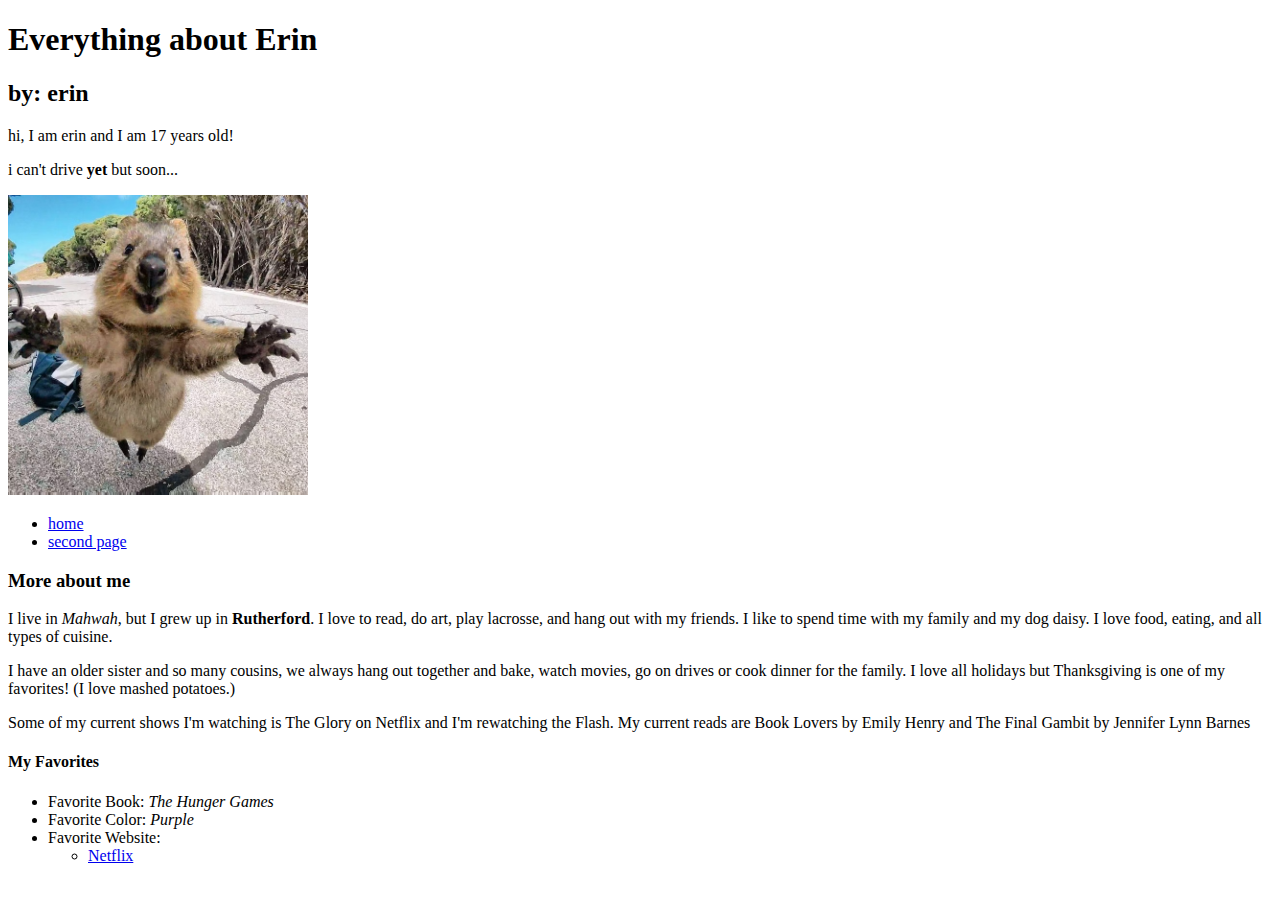
==== ParkE_PersonalWebsite/index.html @ b9e62140 "FirstCommit" ====
<!DOCTYPE html>
<html lang="en">

    <head>
        <meta charset="UTF-8">
        <meta http-equiv="X-UA-Compatible" content="IE=edge">
        <meta name="viewport" content="width=device-width, initial-scale=1.0">
        <title>Erin's Personal Website</title>
    </head>
    
    <body>
        <header>
            <h1> Everything about Erin </h1>
            <h2> by: erin </h2> 
            <p> hi, I am erin and I am 17 years old! </p>
            <p> i can't drive <strong>yet</strong> but soon... </p>
        </header>
        <img src= "Images/quokka.avif" height="300"
            alt= "a cute quokka trying to hug you"
            title= "this animal looks like me according to olivia">
        <nav>
        <ul>
            <li>
                <a href="index.html" >home</a>
            </li>
            <li>
                <a href="secondpage(art).html" >second page</a>
            </li> 
        </ul>
        </nav>

        <h3>More about me</h3>
        <p>I live in <em>Mahwah</em>, but I grew up in <b>Rutherford</b>. I love to read, do art, play lacrosse, and hang out with my friends. I like to spend time with my family and my dog daisy. I love food, eating, and all types of cuisine.  </p>
        <p>I have an older sister and so many cousins, we always hang out together and bake, watch movies, go on drives or cook dinner for the family. I love all holidays but Thanksgiving is one of my favorites! (I love mashed potatoes.)</p>
        <p>Some of my current shows I'm watching is The Glory on Netflix and I'm rewatching the Flash. My current reads are Book Lovers by Emily Henry and The Final Gambit by Jennifer Lynn Barnes</p>
        <h4>My Favorites</h4>
        <ul>
            <li>Favorite Book: <i>The Hunger Games</i></li>
            <li>Favorite Color: <i>Purple</i></li>
            <li>Favorite Website: </li>
            <ul>
                <li> <a href ="https://www.netflix.com/browse" target="_blank"> Netflix</a></li>
            </ul>
        </ul>
    </body>
</html>
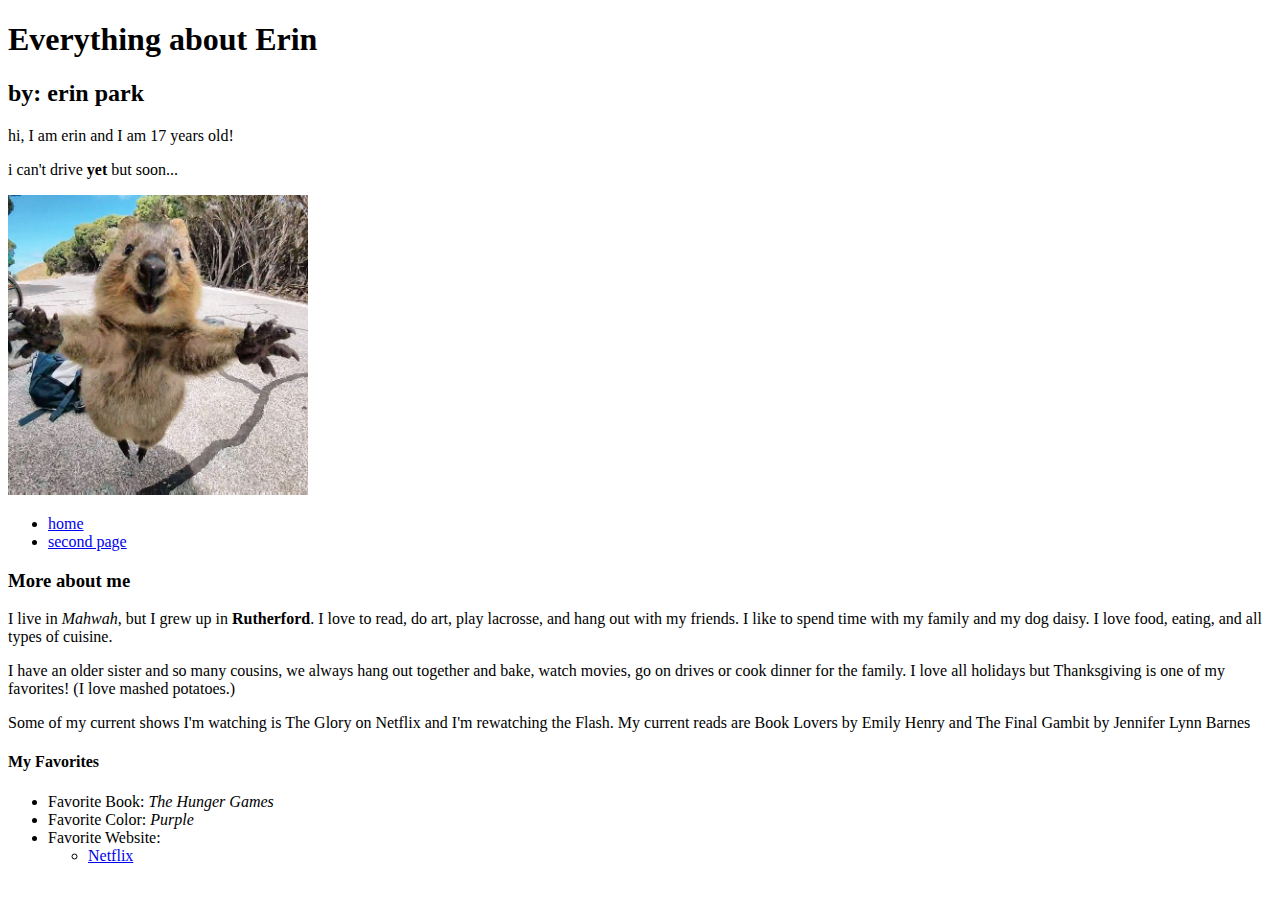
==== commit 13566ddf: "added last name" ====
--- a/ParkE_PersonalWebsite/index.html
+++ b/ParkE_PersonalWebsite/index.html
@@ -11,7 +11,7 @@
     <body>
         <header>
             <h1> Everything about Erin </h1>
-            <h2> by: erin </h2> 
+            <h2> by: erin park </h2> 
             <p> hi, I am erin and I am 17 years old! </p>
             <p> i can't drive <strong>yet</strong> but soon... </p>
         </header>
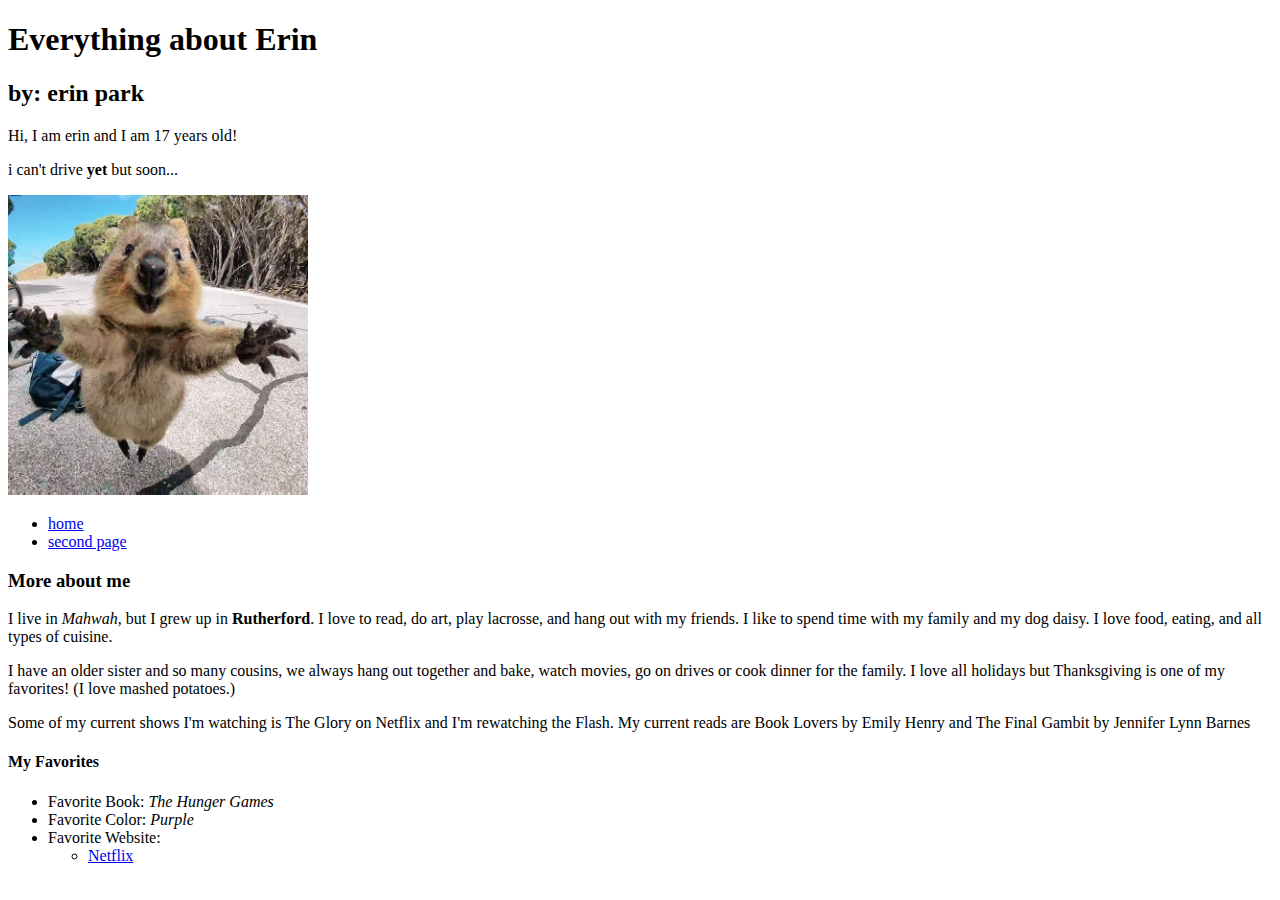
==== commit 843e514b: "Capitalized a letter" ====
--- a/ParkE_PersonalWebsite/index.html
+++ b/ParkE_PersonalWebsite/index.html
@@ -12,7 +12,7 @@
         <header>
             <h1> Everything about Erin </h1>
             <h2> by: erin park </h2> 
-            <p> hi, I am erin and I am 17 years old! </p>
+            <p> Hi, I am erin and I am 17 years old! </p>
             <p> i can't drive <strong>yet</strong> but soon... </p>
         </header>
         <img src= "Images/quokka.avif" height="300"
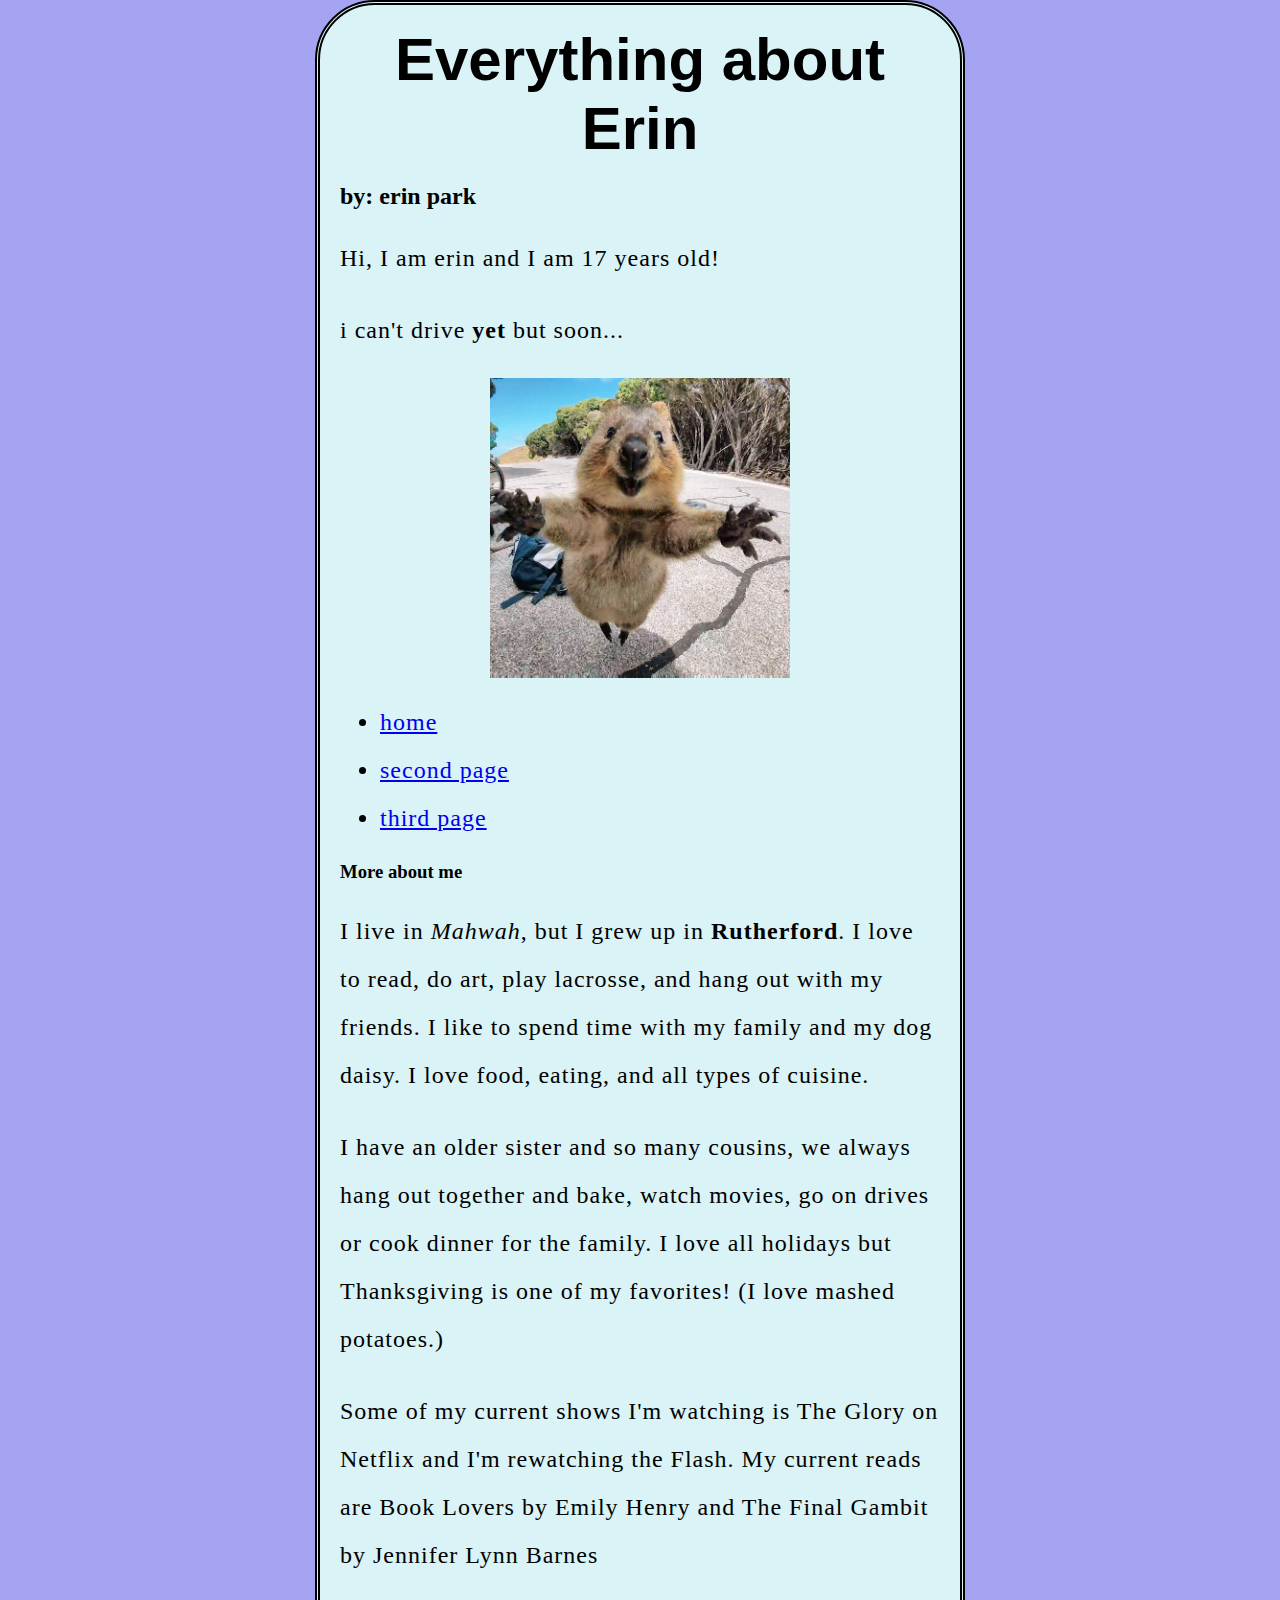
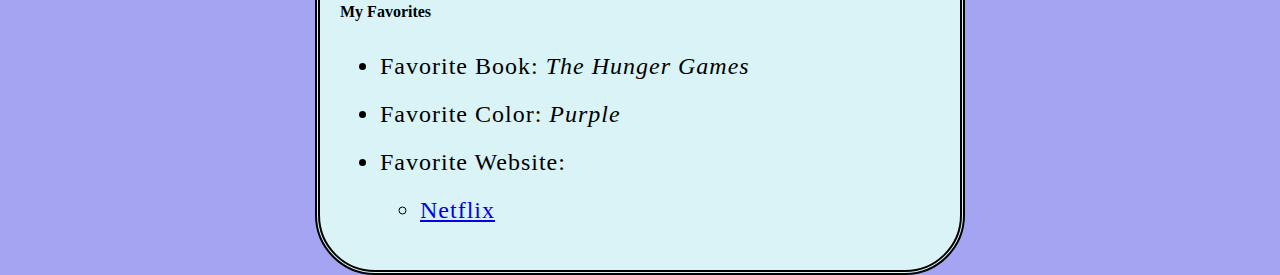
==== commit 7e66c67e: "new changes + style sheets" ====
--- a/ParkE_PersonalWebsite/index.html
+++ b/ParkE_PersonalWebsite/index.html
@@ -5,6 +5,7 @@
         <meta charset="UTF-8">
         <meta http-equiv="X-UA-Compatible" content="IE=edge">
         <meta name="viewport" content="width=device-width, initial-scale=1.0">
+        <link rel="stylesheet" href="/ParkE_PersonalWebsite/style/style.css">
         <title>Erin's Personal Website</title>
     </head>
     
@@ -26,6 +27,9 @@
             <li>
                 <a href="secondpage(art).html" >second page</a>
             </li> 
+            <li>
+                <a href="thirdpage.html" >third page</a>
+            </li> 
         </ul>
         </nav>
 
--- a/ParkE_PersonalWebsite/style/style.css
+++ b/ParkE_PersonalWebsite/style/style.css
@@ -0,0 +1,61 @@
+html {
+    background-color: rgb(164, 164, 243);
+    font-family: "Baskervville", Georgia, serif;
+}
+body {
+    background-color: rgb(217, 243, 246); /* orange- #feb45f */
+    width: 600px;
+    margin: 0 auto;
+    border: 5px double black; /* border-radius */
+    border-radius: 60px;
+    padding: 0px 20px 20px 20px;
+}
+img {
+    display: block;
+    width: 50%;
+    margin: 20px auto;
+    /* display: none; */ 
+    /* width: 70% */
+    /* margin: 20px auto; */
+}
+h1 {
+    margin: 20px 0;
+    font-size: 60px;
+    text-align: center;
+    font-family: Impact, Haettenschweiler, 'Arial Narrow Bold', sans-serif
+}
+p, li {
+    /* display: inline; */
+    font-size: 24px;
+    line-height: 2;
+    letter-spacing: 1px;
+}
+.bold {
+    font-weight: bold;
+    color: cadetblue;
+}
+li.bold {
+    font-style: italic;
+}
+p.bold {
+    text-decoration: underline;
+}
+
+.coolbox {
+    border: mediumseagreen dotted 3px;
+    border-radius: 30px;
+    padding: 20px;
+    margin: 10px;
+    background-color: beige;
+}
+
+p,li,h1,img {
+    transition: transform .2s ease-in-out
+}
+
+li:hover, h1:hover, img:hover {
+    transform: scale(1.2);
+}
+
+/* combined selector */
+/* <span> inline <div> block */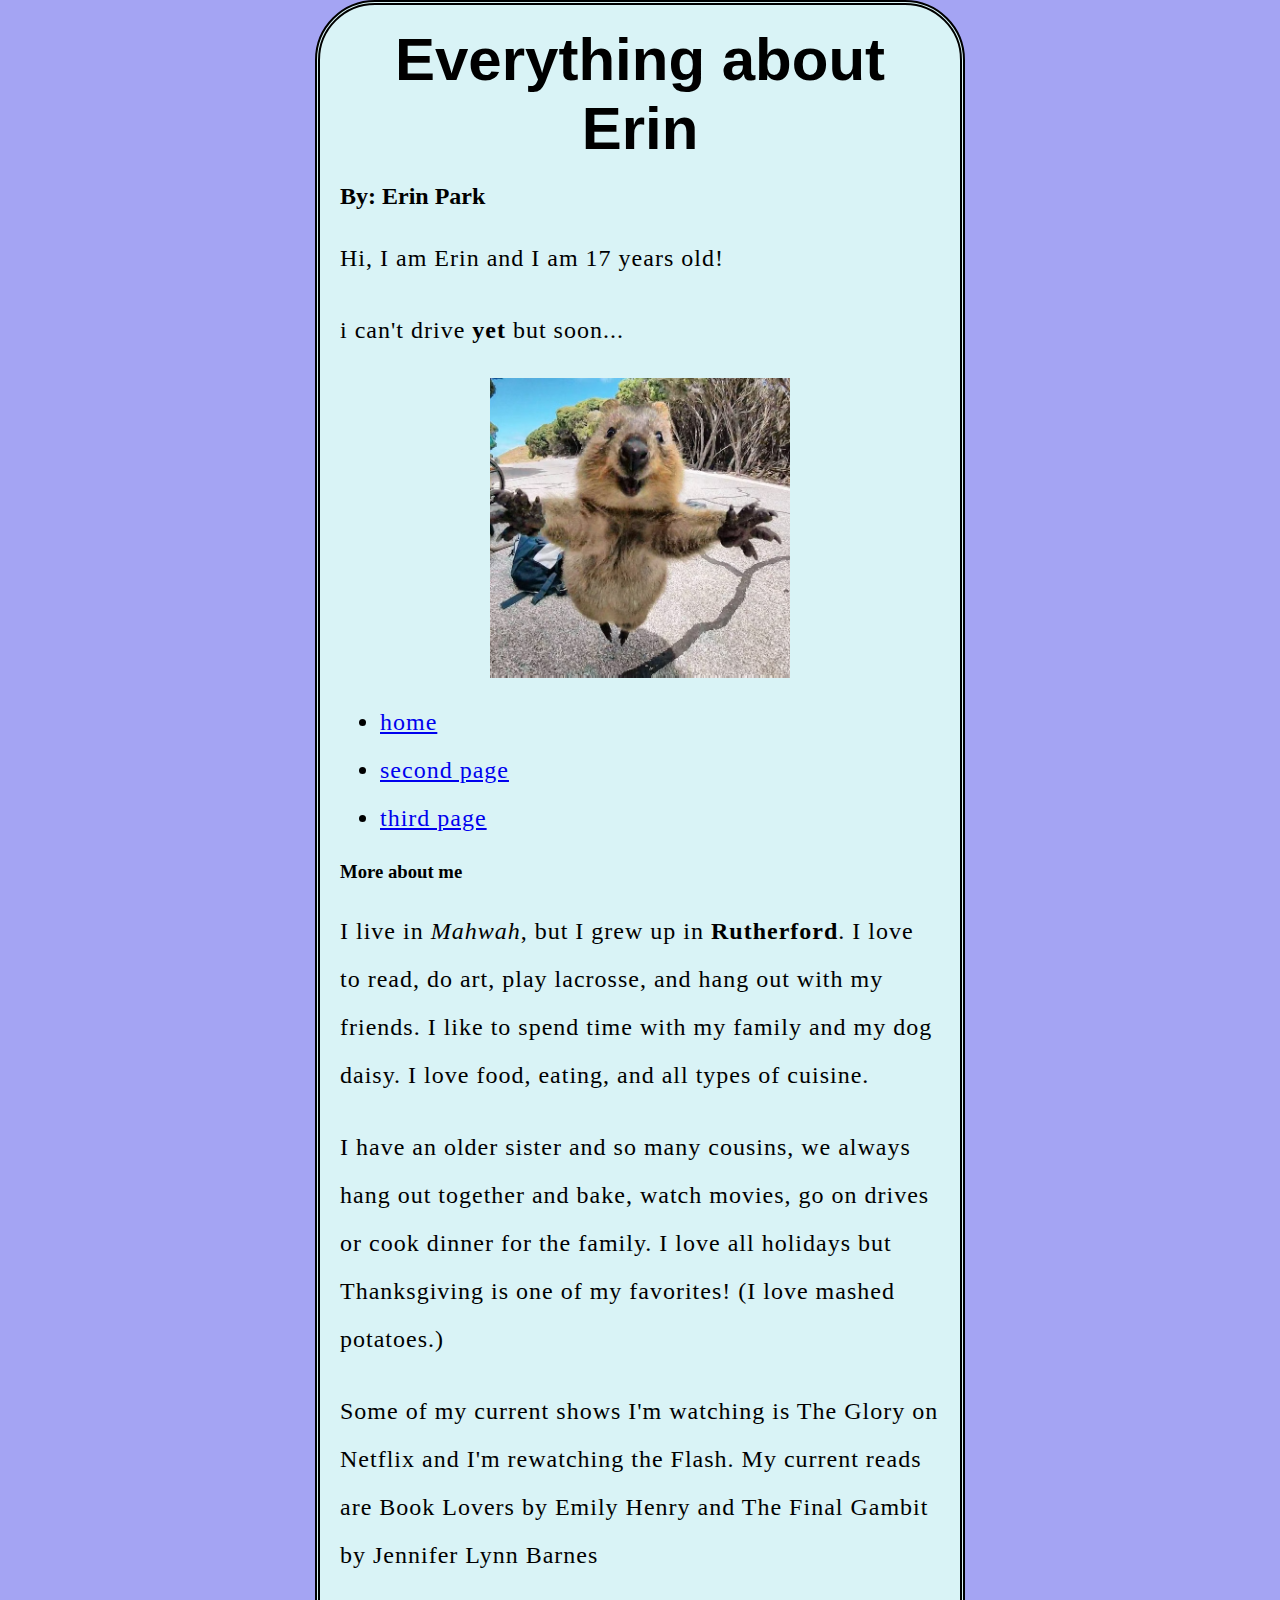
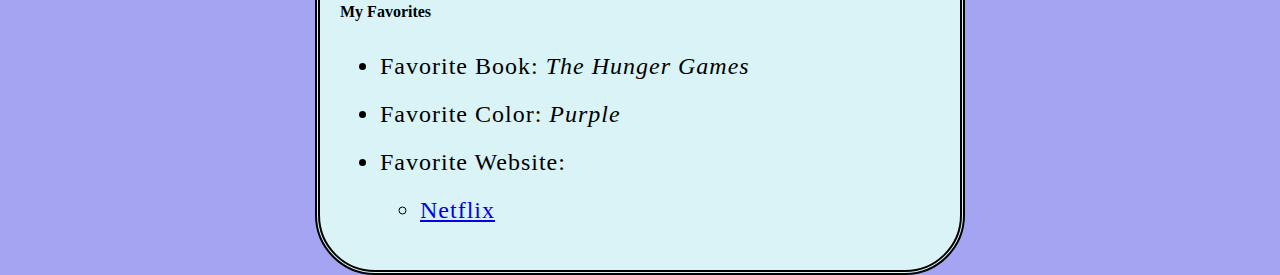
==== commit 1a2b2827: "new changes" ====
--- a/ParkE_PersonalWebsite/index.html
+++ b/ParkE_PersonalWebsite/index.html
@@ -7,13 +7,13 @@
         <meta name="viewport" content="width=device-width, initial-scale=1.0">
         <link rel="stylesheet" href="/ParkE_PersonalWebsite/style/style.css">
         <title>Erin's Personal Website</title>
-    </head>
+        </head>
     
     <body>
         <header>
             <h1> Everything about Erin </h1>
-            <h2> by: erin park </h2> 
-            <p> Hi, I am erin and I am 17 years old! </p>
+            <h2> By: Erin Park </h2> 
+            <p> Hi, I am Erin and I am 17 years old! </p>
             <p> i can't drive <strong>yet</strong> but soon... </p>
         </header>
         <img src= "Images/quokka.avif" height="300"
--- a/ParkE_PersonalWebsite/style/style.css
+++ b/ParkE_PersonalWebsite/style/style.css
@@ -41,14 +41,6 @@
     text-decoration: underline;
 }
 
-.coolbox {
-    border: mediumseagreen dotted 3px;
-    border-radius: 30px;
-    padding: 20px;
-    margin: 10px;
-    background-color: beige;
-}
-
 p,li,h1,img {
     transition: transform .2s ease-in-out
 }
